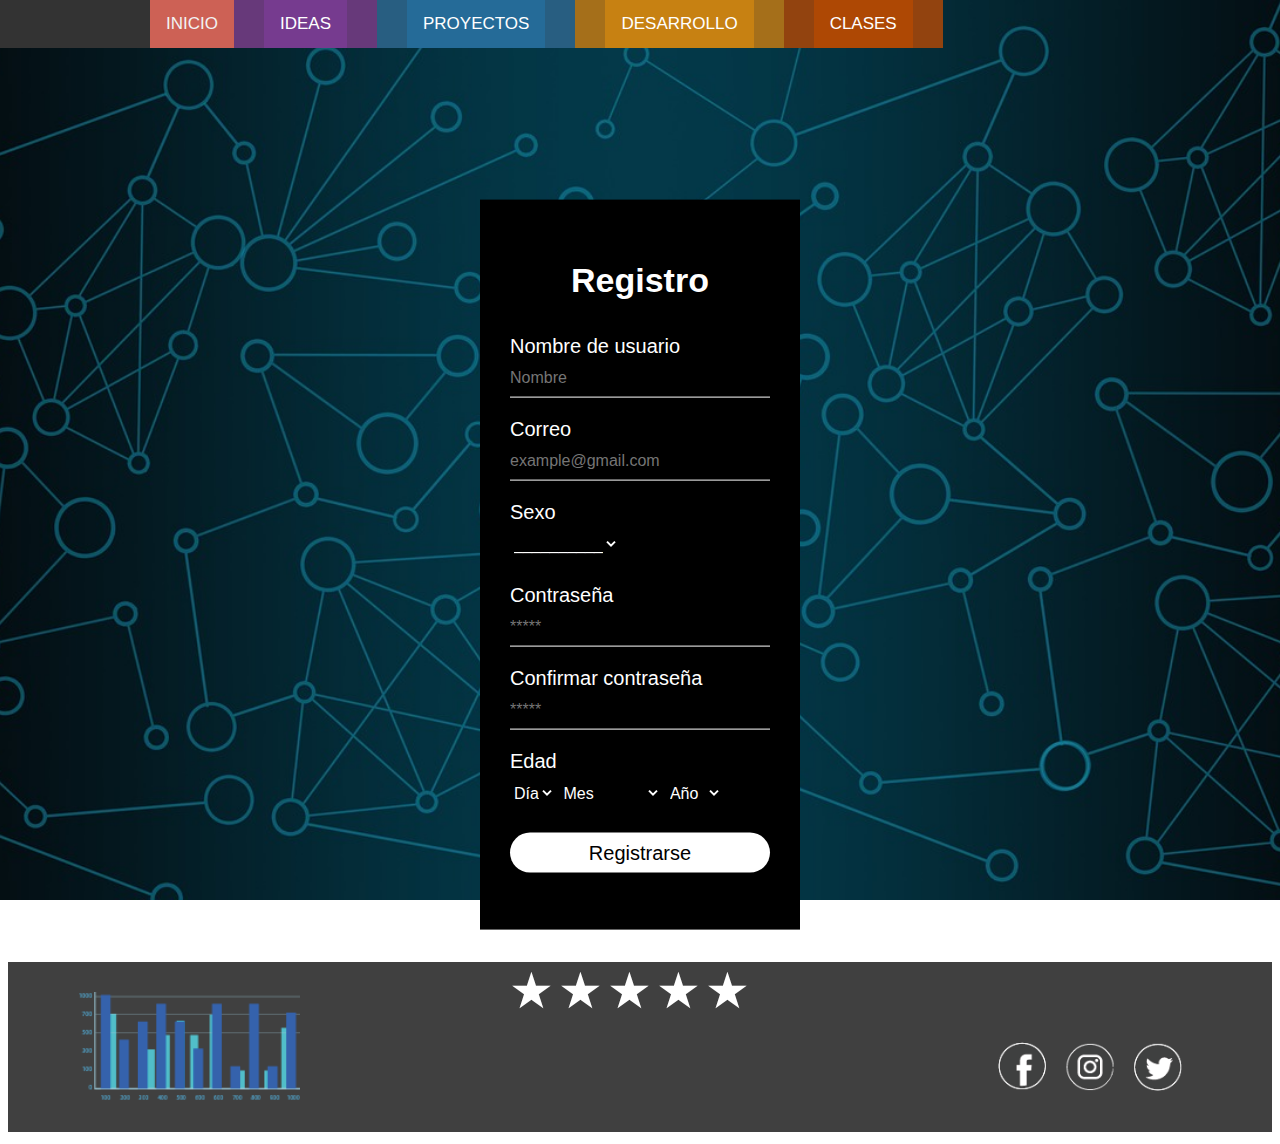
==== registro/index.html @ ccbd4cdf "first commit" ====
<!DOCTYPE html>
<html>
	<head>
		<meta charset="utf-8">
		<meta name="viewport" content="width=device-width, initial-scale=1.0">
		<title>Registro</title>
		<link rel="stylesheet" type="text/css" href="css/style.css">
<header>
	<iframe src="../templates/head.html" class="iframehead"></iframe>
</header>
	</head>
<body>
<div class="registro-box">
	<h1>Registro</h1>
	<form>
	<!--Nombre de usuario-->
		<label for="nombre de usuario">Nombre de usuario</label>
		<input type="text" placeholder="Nombre" required>
	<!--Correo-->
		<label for="correo">Correo</label>
		<input type="email" placeholder="example@gmail.com" required>
	<!--Sexo-->
		<label for="sexo">Sexo</label>
		<select name="sexo" required>
			<option>__________</option>
			<option>Femenino</option>
			<option>Masculino</option>
			<option>Indefinido</option>			
		</select>
	<!--contraseña-->
		<label for="password">Contraseña</label>
		<input type="password" placeholder="*****" required>
	<!--confirmacion de contraseña-->
		<label for="password_conf">Confirmar contraseña</label>
		<input type="password" placeholder="*****" required>
	<!--Edad-->
		<label for="edad">Edad</label>
		<select name="edad">
			<option selected="selected" required>Día</option>
			<option>1</option>
			<option>2</option>
			<option>3</option>
			<option>4</option>
			<option>5</option>
			<option>6</option>
			<option>7</option>
			<option>8</option>
			<option>9</option>
			<option>10</option>
			<option>11</option>
			<option>12</option>
			<option>13</option>
			<option>14</option>
			<option>15</option>
			<option>16</option>
			<option>17</option>
			<option>18</option>
			<option>19</option>
			<option>20</option>
			<option>21</option>
			<option>22</option>
			<option>23</option>
			<option>24</option>
			<option>25</option>
			<option>26</option>
			<option>27</option>
			<option>28</option>
			<option>29</option>
			<option>30</option>
			<option>31</option>
		</select>
		<select name="mes">
			<option selected="selected" required>Mes</option>
			<option>Enero</option>
			<option>Febrero</option>
			<option>Marzo</option>					
			<option>Abril</option>
			<option>Mayo</option>
			<option>Junio</option>
			<option>Julio</option>					
			<option>Agosto</option>
			<option>Septiembre</option>	
			<option>Octubre</option>
			<option>Noviembre</option>					
			<option>Diciembre</option>
		</select>
		<select name="año">
			<option selected="selected" required>Año</option>
			<option>2002</option>
			<option>2001</option>
			<option>2000</option>
			<option>1999</option>
			<option>1998</option>
			<option>1997</option>
			<option>1996</option>
			<option>1995</option>
			<option>1994</option>
			<option>1993</option>
			<option>1992</option>
			<option>1991</option>
			<option>1990</option>
			<option>1989</option>
			<option>1988</option>
			<option>1987</option>
			<option>1986</option>
			<option>1985</option>
			<option>1984</option>
			<option>1983</option>
			<option>1982</option>
			<option>1981</option>
			<option>1980</option>
			<option>1979</option>
			<option>1978</option>
			<option>1977</option>
			<option>1976</option>
			<option>1975</option>
			<option>1974</option>
			<option>1973</option>
			<option>1972</option>
			<option>1971</option>
			<option>1970</option>
			<option>1969</option>
			<option>1968</option>
			<option>1967</option>
			<option>1966</option>
			<option>1965</option>
			<option>1964</option>
			<option>1963</option>
			<option>1962</option>
			<option>1961</option>
			<option>1960</option>
			<option>1959</option>
			<option>1958</option>
			<option>1957</option>
		</select>
 			<input class="button" type="submit" value="Registrarse">
	</form>
</div>
</body>
<footer>
	<iframe src="../templates/foot/index.html" class="iframefoot"></iframe>
</footer>
</html>
---- registro/css/style.css ----
*{
	margin: 0;
	padding: 0;
	box-sizing: border-box;
}
body{
	background: url(../images/fondo.jpg)center top;
	background-size: cover;
	background-attachment: fixed;
	font-family: Arial;	
}
.registro-box{
	width: 320px;
	height: 730px;
	background-color: #000;
	color: #fff;
	top: 50%;
	left: 50%;
	position: absolute; 
	transform: translate(-50%, -48%);
	padding: 60px 30px;
	margin: 100px 0px 20px 0px;
}
.registro-box h1{
	margin: 0;
	padding: 1px 0px 35px 0px;
	text-align: center;
	font-size: 34px;
}
.registro-box label{
	padding: 0;
	margin: 0;
	display: block;
	font-size: 20px;

}
.registro-box input{
	width: 100%;
	margin-bottom: 20px;
}
.registro-box input[type="text"], .registro-box input[type="password"], .registro-box input[type="email"]{
	border: none;
	border-bottom: 1px solid #fff;
	background: transparent;
	outline: none;
	height: 40px;
	color: #fff;
	font-size: 16px;
}
.registro-box select{
	margin-bottom: 20px;
	border: none;
	background: transparent;
	height: 40px;
	color: #fff;
	font-size: 16px;
}
.registro-box option{
	border: none;
	color: #fff;
	background-color: #000;
} 

.button{
	border: none;
	outline: none;
	height: 40px;
	background-color: #fff;
	font-size: 20px;
	border-radius: 20px;
}
.button:hover{
	background-color: #E1E1E1;
	color: #37289D;
	box-shadow: inset 0 0 0 3px #37289D;
}

.iframehead{
	width: 100%;
	height: 100%;
	border: 0px;
}
.iframefoot{
	width: 100%;
	height: 186px;
	border: 0px;
	margin: 800px 0 0 0;
}
@media screen and (max-width: 600px){
	.registro-box{
		margin: 170px 0px 0px 0px;
	}
	.iframehead{
	height: 300px;
	}
	.iframefoot{
	height: 250px;
	}
}
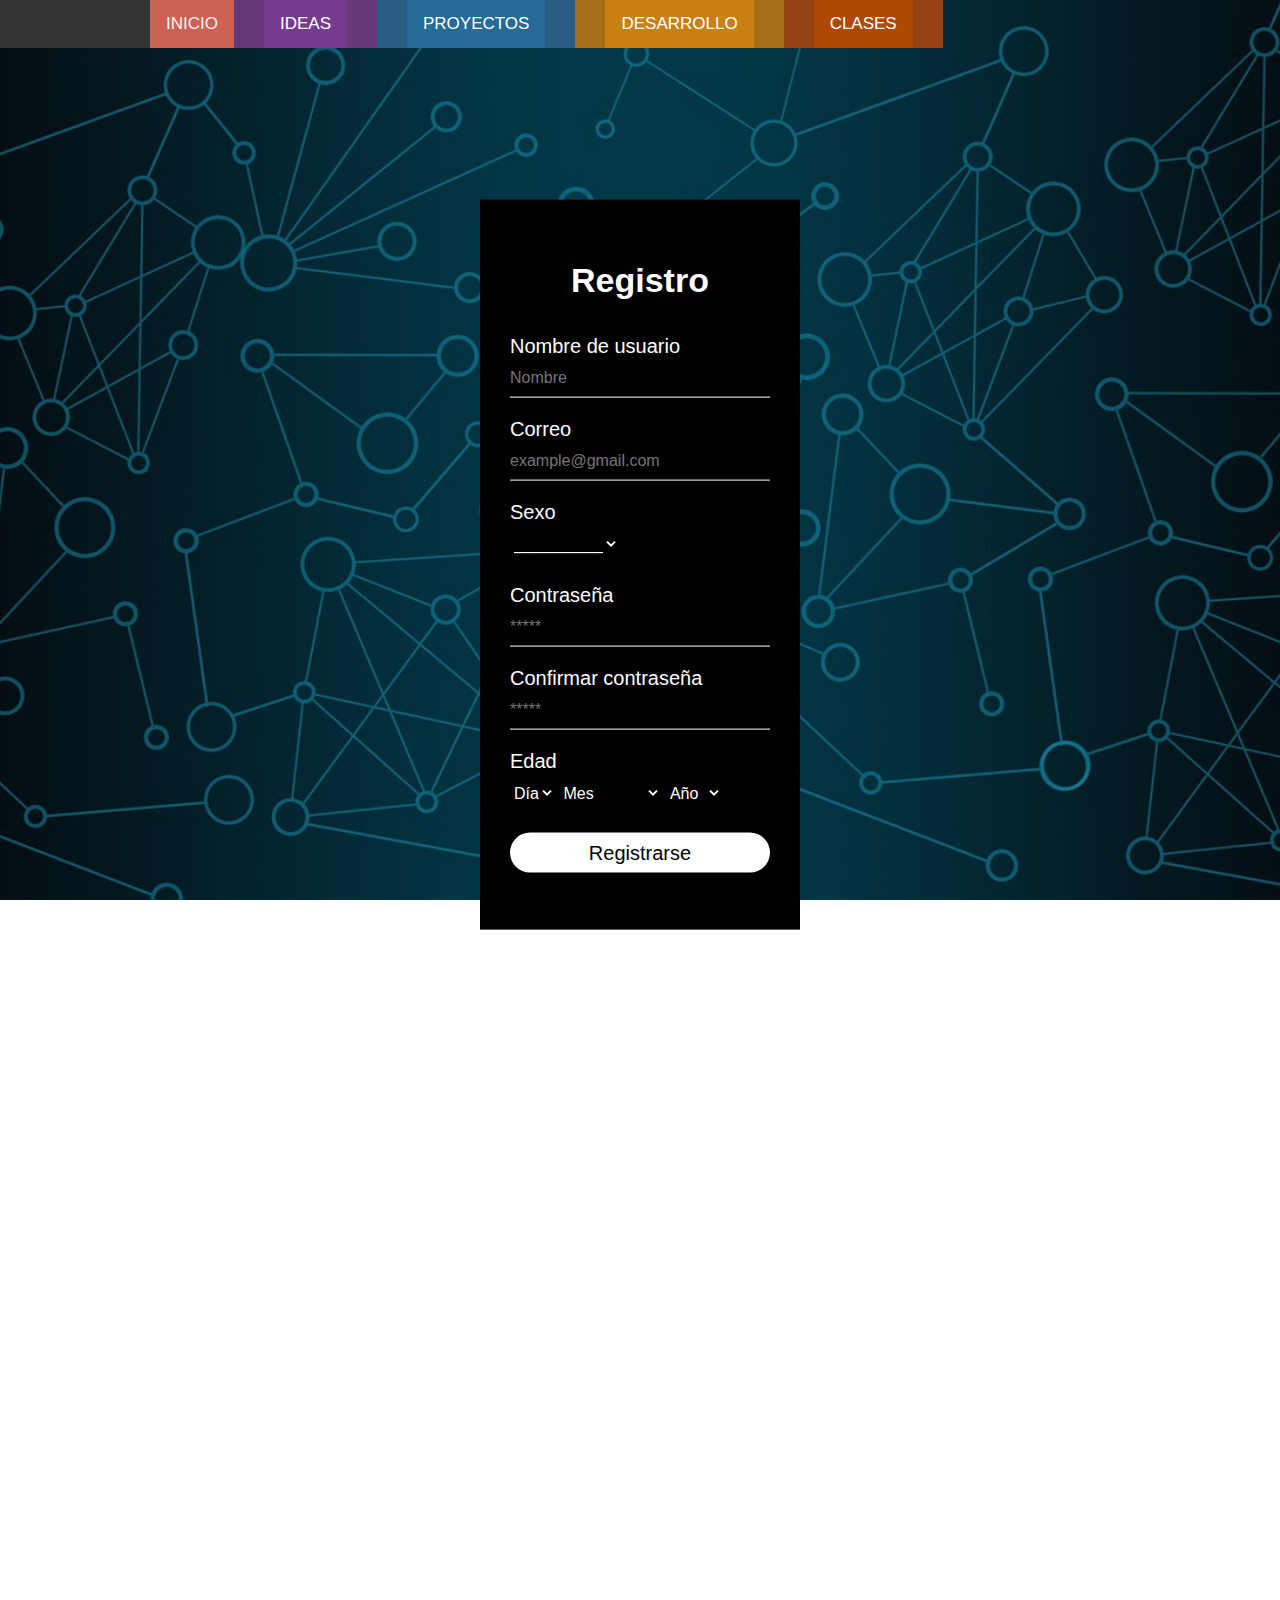
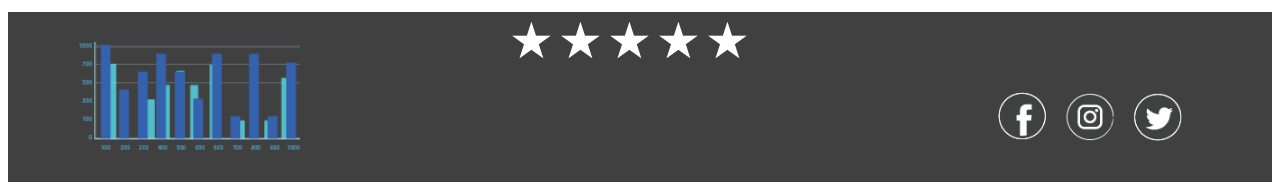
==== commit be705ff8: "unas mejoras" ====
--- a/registro/index.html
+++ b/registro/index.html
@@ -1,143 +1,143 @@
-<!DOCTYPE html>
-<html>
-	<head>
-		<meta charset="utf-8">
-		<meta name="viewport" content="width=device-width, initial-scale=1.0">
-		<title>Registro</title>
-		<link rel="stylesheet" type="text/css" href="css/style.css">
-<header>
-	<iframe src="../templates/head.html" class="iframehead"></iframe>
-</header>
-	</head>
-<body>
-<div class="registro-box">
-	<h1>Registro</h1>
-	<form>
-	<!--Nombre de usuario-->
-		<label for="nombre de usuario">Nombre de usuario</label>
-		<input type="text" placeholder="Nombre" required>
-	<!--Correo-->
-		<label for="correo">Correo</label>
-		<input type="email" placeholder="example@gmail.com" required>
-	<!--Sexo-->
-		<label for="sexo">Sexo</label>
-		<select name="sexo" required>
-			<option>__________</option>
-			<option>Femenino</option>
-			<option>Masculino</option>
-			<option>Indefinido</option>			
-		</select>
-	<!--contraseña-->
-		<label for="password">Contraseña</label>
-		<input type="password" placeholder="*****" required>
-	<!--confirmacion de contraseña-->
-		<label for="password_conf">Confirmar contraseña</label>
-		<input type="password" placeholder="*****" required>
-	<!--Edad-->
-		<label for="edad">Edad</label>
-		<select name="edad">
-			<option selected="selected" required>Día</option>
-			<option>1</option>
-			<option>2</option>
-			<option>3</option>
-			<option>4</option>
-			<option>5</option>
-			<option>6</option>
-			<option>7</option>
-			<option>8</option>
-			<option>9</option>
-			<option>10</option>
-			<option>11</option>
-			<option>12</option>
-			<option>13</option>
-			<option>14</option>
-			<option>15</option>
-			<option>16</option>
-			<option>17</option>
-			<option>18</option>
-			<option>19</option>
-			<option>20</option>
-			<option>21</option>
-			<option>22</option>
-			<option>23</option>
-			<option>24</option>
-			<option>25</option>
-			<option>26</option>
-			<option>27</option>
-			<option>28</option>
-			<option>29</option>
-			<option>30</option>
-			<option>31</option>
-		</select>
-		<select name="mes">
-			<option selected="selected" required>Mes</option>
-			<option>Enero</option>
-			<option>Febrero</option>
-			<option>Marzo</option>					
-			<option>Abril</option>
-			<option>Mayo</option>
-			<option>Junio</option>
-			<option>Julio</option>					
-			<option>Agosto</option>
-			<option>Septiembre</option>	
-			<option>Octubre</option>
-			<option>Noviembre</option>					
-			<option>Diciembre</option>
-		</select>
-		<select name="año">
-			<option selected="selected" required>Año</option>
-			<option>2002</option>
-			<option>2001</option>
-			<option>2000</option>
-			<option>1999</option>
-			<option>1998</option>
-			<option>1997</option>
-			<option>1996</option>
-			<option>1995</option>
-			<option>1994</option>
-			<option>1993</option>
-			<option>1992</option>
-			<option>1991</option>
-			<option>1990</option>
-			<option>1989</option>
-			<option>1988</option>
-			<option>1987</option>
-			<option>1986</option>
-			<option>1985</option>
-			<option>1984</option>
-			<option>1983</option>
-			<option>1982</option>
-			<option>1981</option>
-			<option>1980</option>
-			<option>1979</option>
-			<option>1978</option>
-			<option>1977</option>
-			<option>1976</option>
-			<option>1975</option>
-			<option>1974</option>
-			<option>1973</option>
-			<option>1972</option>
-			<option>1971</option>
-			<option>1970</option>
-			<option>1969</option>
-			<option>1968</option>
-			<option>1967</option>
-			<option>1966</option>
-			<option>1965</option>
-			<option>1964</option>
-			<option>1963</option>
-			<option>1962</option>
-			<option>1961</option>
-			<option>1960</option>
-			<option>1959</option>
-			<option>1958</option>
-			<option>1957</option>
-		</select>
- 			<input class="button" type="submit" value="Registrarse">
-	</form>
-</div>
-</body>
-<footer>
-	<iframe src="../templates/foot/index.html" class="iframefoot"></iframe>
-</footer>
+<!DOCTYPE html>
+<html>
+	<head>
+		<meta charset="utf-8">
+		<meta name="viewport" content="width=device-width, initial-scale=1.0">
+		<title>Registro</title>
+		<link rel="stylesheet" type="text/css" href="css/style.css">
+<header>
+	<iframe src="../templates/head.html" class="iframehead"></iframe>
+</header>
+	</head>
+<body>
+<div class="registro-box">
+	<h1>Registro</h1>
+	<form>
+	<!--Nombre de usuario-->
+		<label for="nombre de usuario">Nombre de usuario</label>
+		<input type="text" placeholder="Nombre" required>
+	<!--Correo-->
+		<label for="correo">Correo</label>
+		<input type="email" placeholder="example@gmail.com" required>
+	<!--Sexo-->
+		<label for="sexo">Sexo</label>
+		<select name="sexo" required>
+			<option>__________</option>
+			<option>Femenino</option>
+			<option>Masculino</option>
+			<option>Indefinido</option>			
+		</select>
+	<!--contraseña-->
+		<label for="password">Contraseña</label>
+		<input type="password" placeholder="*****" required>
+	<!--confirmacion de contraseña-->
+		<label for="password_conf">Confirmar contraseña</label>
+		<input type="password" placeholder="*****" required>
+	<!--Edad-->
+		<label for="edad">Edad</label>
+		<select name="edad">
+			<option selected="selected" required>Día</option>
+			<option>1</option>
+			<option>2</option>
+			<option>3</option>
+			<option>4</option>
+			<option>5</option>
+			<option>6</option>
+			<option>7</option>
+			<option>8</option>
+			<option>9</option>
+			<option>10</option>
+			<option>11</option>
+			<option>12</option>
+			<option>13</option>
+			<option>14</option>
+			<option>15</option>
+			<option>16</option>
+			<option>17</option>
+			<option>18</option>
+			<option>19</option>
+			<option>20</option>
+			<option>21</option>
+			<option>22</option>
+			<option>23</option>
+			<option>24</option>
+			<option>25</option>
+			<option>26</option>
+			<option>27</option>
+			<option>28</option>
+			<option>29</option>
+			<option>30</option>
+			<option>31</option>
+		</select>
+		<select name="mes">
+			<option selected="selected" required>Mes</option>
+			<option>Enero</option>
+			<option>Febrero</option>
+			<option>Marzo</option>					
+			<option>Abril</option>
+			<option>Mayo</option>
+			<option>Junio</option>
+			<option>Julio</option>					
+			<option>Agosto</option>
+			<option>Septiembre</option>	
+			<option>Octubre</option>
+			<option>Noviembre</option>					
+			<option>Diciembre</option>
+		</select>
+		<select name="año">
+			<option selected="selected" required>Año</option>
+			<option>2002</option>
+			<option>2001</option>
+			<option>2000</option>
+			<option>1999</option>
+			<option>1998</option>
+			<option>1997</option>
+			<option>1996</option>
+			<option>1995</option>
+			<option>1994</option>
+			<option>1993</option>
+			<option>1992</option>
+			<option>1991</option>
+			<option>1990</option>
+			<option>1989</option>
+			<option>1988</option>
+			<option>1987</option>
+			<option>1986</option>
+			<option>1985</option>
+			<option>1984</option>
+			<option>1983</option>
+			<option>1982</option>
+			<option>1981</option>
+			<option>1980</option>
+			<option>1979</option>
+			<option>1978</option>
+			<option>1977</option>
+			<option>1976</option>
+			<option>1975</option>
+			<option>1974</option>
+			<option>1973</option>
+			<option>1972</option>
+			<option>1971</option>
+			<option>1970</option>
+			<option>1969</option>
+			<option>1968</option>
+			<option>1967</option>
+			<option>1966</option>
+			<option>1965</option>
+			<option>1964</option>
+			<option>1963</option>
+			<option>1962</option>
+			<option>1961</option>
+			<option>1960</option>
+			<option>1959</option>
+			<option>1958</option>
+			<option>1957</option>
+		</select>
+ 			<input class="button" type="submit" value="Registrarse">
+	</form>
+</div>
+</body>
+<footer>
+	<iframe src="../templates/foot/index.html" class="iframefoot"></iframe>
+</footer>
 </html>--- a/registro/css/style.css
+++ b/registro/css/style.css
@@ -1,99 +1,100 @@
-*{
-	margin: 0;
-	padding: 0;
-	box-sizing: border-box;
-}
-body{
-	background: url(../images/fondo.jpg)center top;
-	background-size: cover;
-	background-attachment: fixed;
-	font-family: Arial;	
-}
-.registro-box{
-	width: 320px;
-	height: 730px;
-	background-color: #000;
-	color: #fff;
-	top: 50%;
-	left: 50%;
-	position: absolute; 
-	transform: translate(-50%, -48%);
-	padding: 60px 30px;
-	margin: 100px 0px 20px 0px;
-}
-.registro-box h1{
-	margin: 0;
-	padding: 1px 0px 35px 0px;
-	text-align: center;
-	font-size: 34px;
-}
-.registro-box label{
-	padding: 0;
-	margin: 0;
-	display: block;
-	font-size: 20px;
-
-}
-.registro-box input{
-	width: 100%;
-	margin-bottom: 20px;
-}
-.registro-box input[type="text"], .registro-box input[type="password"], .registro-box input[type="email"]{
-	border: none;
-	border-bottom: 1px solid #fff;
-	background: transparent;
-	outline: none;
-	height: 40px;
-	color: #fff;
-	font-size: 16px;
-}
-.registro-box select{
-	margin-bottom: 20px;
-	border: none;
-	background: transparent;
-	height: 40px;
-	color: #fff;
-	font-size: 16px;
-}
-.registro-box option{
-	border: none;
-	color: #fff;
-	background-color: #000;
-} 
-
-.button{
-	border: none;
-	outline: none;
-	height: 40px;
-	background-color: #fff;
-	font-size: 20px;
-	border-radius: 20px;
-}
-.button:hover{
-	background-color: #E1E1E1;
-	color: #37289D;
-	box-shadow: inset 0 0 0 3px #37289D;
-}
-
-.iframehead{
-	width: 100%;
-	height: 100%;
-	border: 0px;
-}
-.iframefoot{
-	width: 100%;
-	height: 186px;
-	border: 0px;
-	margin: 800px 0 0 0;
-}
-@media screen and (max-width: 600px){
-	.registro-box{
-		margin: 170px 0px 0px 0px;
-	}
-	.iframehead{
-	height: 300px;
-	}
-	.iframefoot{
-	height: 250px;
-	}
+*{
+	margin: 0;
+	padding: 0;
+	box-sizing: border-box;
+}
+body{
+	background: url(../images/fondo.jpg)center top;
+	background-size: cover;
+	background-attachment: fixed;
+	font-family: Arial;	
+}
+.registro-box{
+	width: 320px;
+	height: 730px;
+	background-color: #000;
+	color: #fff;
+	top: 50%;
+	left: 50%;
+	position: absolute; 
+	transform: translate(-50%, -48%);
+	padding: 60px 30px;
+	margin: 100px 0px 20px 0px;
+}
+.registro-box h1{
+	margin: 0;
+	padding: 1px 0px 35px 0px;
+	text-align: center;
+	font-size: 34px;
+}
+.registro-box label{
+	padding: 0;
+	margin: 0;
+	display: block;
+	font-size: 20px;
+
+}
+.registro-box input{
+	width: 100%;
+	margin-bottom: 20px;
+}
+.registro-box input[type="text"], .registro-box input[type="password"], .registro-box input[type="email"]{
+	border: none;
+	border-bottom: 1px solid #fff;
+	background: transparent;
+	outline: none;
+	height: 40px;
+	color: #fff;
+	font-size: 16px;
+}
+.registro-box select{
+	margin-bottom: 20px;
+	border: none;
+	background: transparent;
+	height: 40px;
+	color: #fff;
+	font-size: 16px;
+}
+.registro-box option{
+	border: none;
+	color: #fff;
+	background-color: #000;
+} 
+
+.button{
+	border: none;
+	outline: none;
+	height: 40px;
+	background-color: #fff;
+	font-size: 20px;
+	border-radius: 20px;
+}
+.button:hover{
+	background-color: #E1E1E1;
+	color: #37289D;
+	box-shadow: inset 0 0 0 3px #37289D;
+}
+
+.iframehead{
+	width: 100%;
+	height: 800px;
+	border: 0px;
+}
+.iframefoot{
+	width: 100%;
+	height: 186px;
+	border: 0px;
+	margin: 800px 0 0 0;
+}
+@media screen and (max-width: 600px){
+	.registro-box{
+		margin: 170px 0px 0px 0px;
+		margin-top: 300px;
+	}
+	.iframehead{
+	height: 300px;
+	}
+	.iframefoot{
+	height: 250px;
+	}
 }